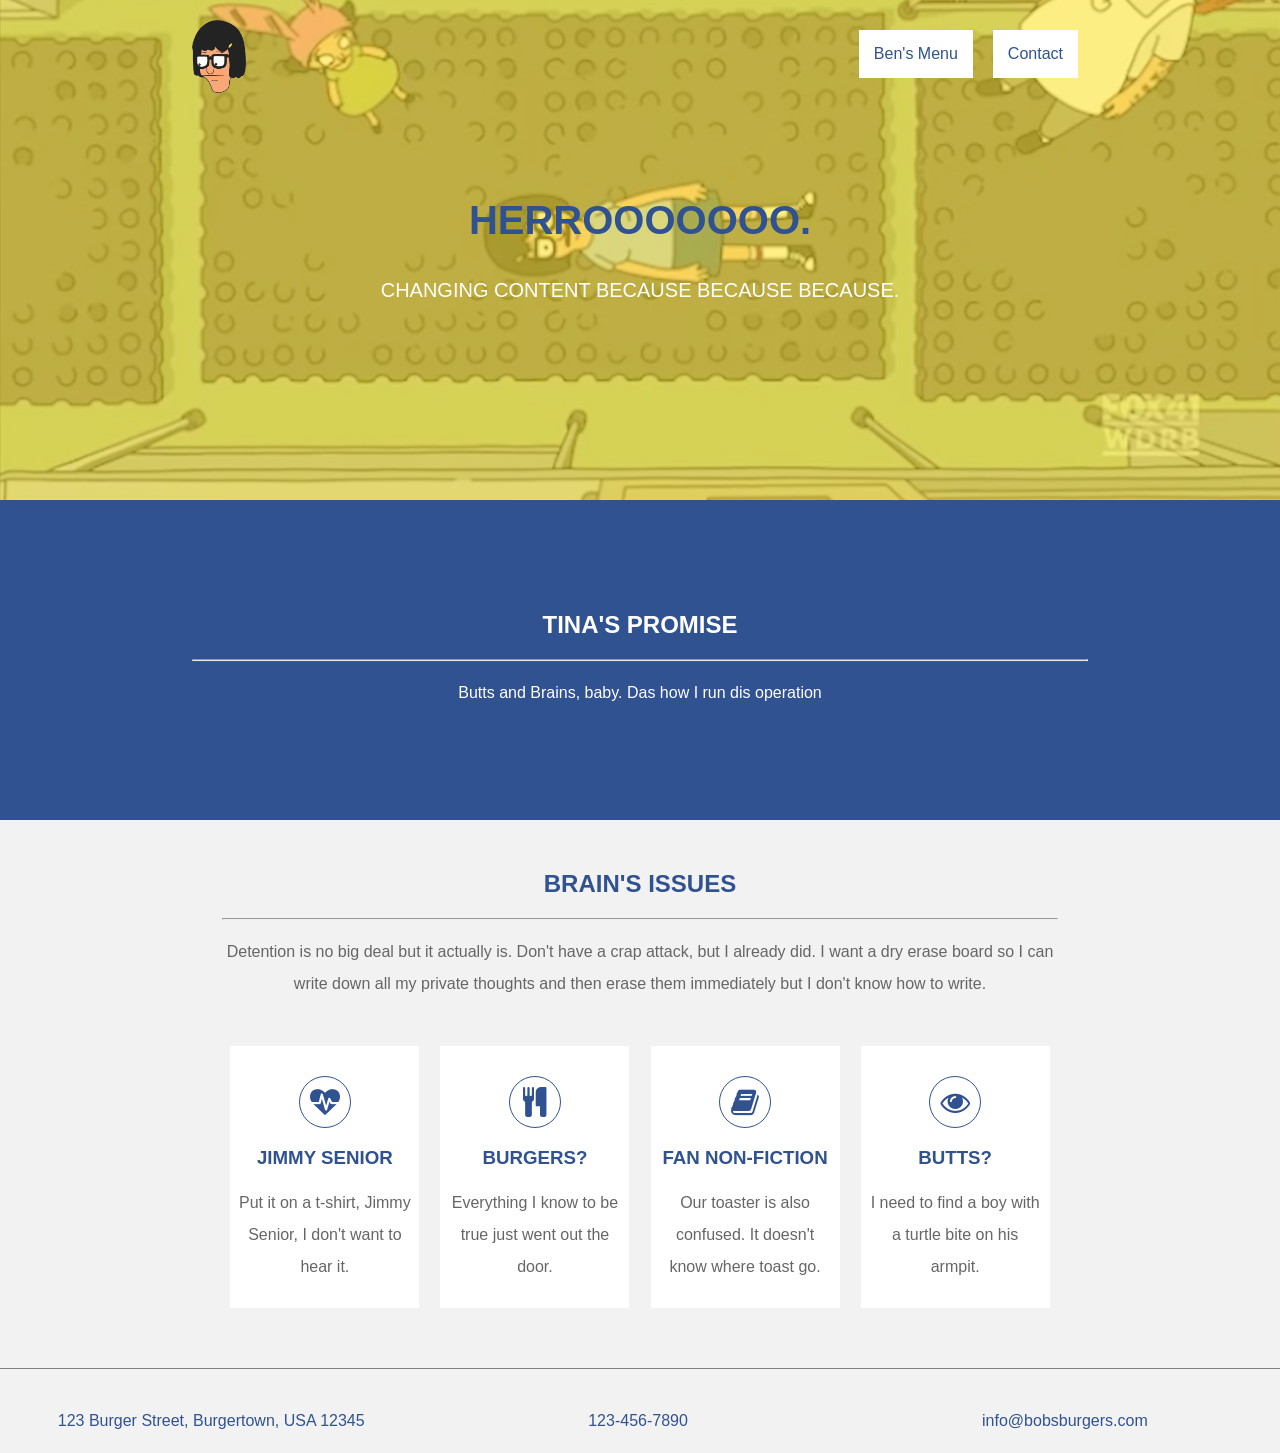
==== index.html @ 7ac5f1af "edited menu name" ====
<!DOCTYPE html>
<html lang="en">
  <head>
    <meta charset="utf-8">
    <title>Styleguide Challenge</title>
    <link href="https://maxcdn.bootstrapcdn.com/font-awesome/4.7.0/css/font-awesome.min.css" rel="stylesheet" integrity="sha384-wvfXpqpZZVQGK6TAh5PVlGOfQNHSoD2xbE+QkPxCAFlNEevoEH3Sl0sibVcOQVnN" crossorigin="anonymous">
    <link rel="stylesheet" href="stylesheets/style.css">
  </head>
  <body>
    <header>
    <video autoplay loop poster="videos/tina.jpg">
        <source src="videos/tina.mp4" type="video/mp4">
        <source src="videos/tina.webm" type="video/webm">
    </video>
      <div class="container">
        <nav>
          <img class="logo" src="images/tina-logo.png" alt="logo">
            <ul class="main-nav">
              <li class="dropdown"><a href="#">Ben's Menu</a>
              	<ul class="drop-nav">
                	<li><a href="#">Jimmy Junior</a></li>
                	<li><a href="#">Butts</a></li>
                  <li><a href="#">Horses</a></li>
                  <li><a href="#">Boys 4 Now</a></li>
              	</ul>
              </li>
              <li><a href="#">Contact</a></li>
            </ul>
        </nav>

        <div class="headercontent">
          <h1>Herrooooooo. </h1>
          <p>Changing content because because because.</p>
        </div>
      </div>
    </header>

    <section class="ourpledge">
      <div class="pledgecontent">
        <h2>Tina's Promise</h2>
          <hr>
          <p>Butts and Brains, baby. Das how I run dis operation</p>
        </div>
    </section>

    <section class="mainbody">
      <h2>Brain's Issues</h2>
        <hr>
        <p>Detention is no big deal but it actually is. Don't have a crap attack, but I already did. I want a dry erase board so I can write down all my private thoughts and then erase them immediately but I don't know how to write.</p>

      <article>
        <i class="fa fa-heartbeat" aria-hidden="true"></i>
        <h3>Jimmy Senior</h3>
        <p>Put it on a t-shirt, Jimmy Senior, I don't want to hear it.</p>
      </article>

      <article>
        <i class="fa fa-cutlery" aria-hidden="true"></i>
        <h3>Burgers?</h3>
        <p>Everything I know to be true just went out the door.</p>
      </article>

      <article>
        <i class="fa fa-book" aria-hidden="true"></i>
        <h3>Fan Non-Fiction</h3>
        <p>Our toaster is also confused. It doesn't know where toast go.</p>
      </article>

      <article>
        <i class="fa fa-eye" aria-hidden="true"></i>
        <h3>Butts?</h3>
        <p>I need to find a boy with a turtle bite on his armpit.</p>
      </article>

    </section>

    <footer>

      <div class="footer">
        <p class="footer">123 Burger Street, Burgertown, USA 12345</p>
        <p class="footer">123-456-7890</p>
        <p class="footer">info@bobsburgers.com</p>
      </div>

    </footer>

  </body>
</html>
---- stylesheets/style.css ----
/*! normalize.css v4.1.1 | MIT License | github.com/necolas/normalize.css */
/**
 * 1. Change the default font family in all browsers (opinionated).
 * 2. Prevent adjustments of font size after orientation changes in IE and iOS.
 */
html {
  font-family: sans-serif;
  /* 1 */
  -ms-text-size-adjust: 100%;
  /* 2 */
  -webkit-text-size-adjust: 100%;
  /* 2 */ }

/**
 * Remove the margin in all browsers (opinionated).
 */
body {
  margin: 0; }

/* HTML5 display definitions
   ========================================================================== */
/**
 * Add the correct display in IE 9-.
 * 1. Add the correct display in Edge, IE, and Firefox.
 * 2. Add the correct display in IE.
 */
article,
aside,
details,
figcaption,
figure,
footer,
header,
main,
menu,
nav,
section,
summary {
  /* 1 */
  display: block; }

/**
 * Add the correct display in IE 9-.
 */
audio,
canvas,
progress,
video {
  display: inline-block; }

/**
 * Add the correct display in iOS 4-7.
 */
audio:not([controls]) {
  display: none;
  height: 0; }

/**
 * Add the correct vertical alignment in Chrome, Firefox, and Opera.
 */
progress {
  vertical-align: baseline; }

/**
 * Add the correct display in IE 10-.
 * 1. Add the correct display in IE.
 */
template,
[hidden] {
  display: none; }

/* Links
   ========================================================================== */
/**
 * 1. Remove the gray background on active links in IE 10.
 * 2. Remove gaps in links underline in iOS 8+ and Safari 8+.
 */
a {
  background-color: transparent;
  /* 1 */
  -webkit-text-decoration-skip: objects;
  /* 2 */ }

/**
 * Remove the outline on focused links when they are also active or hovered
 * in all browsers (opinionated).
 */
a:active,
a:hover {
  outline-width: 0; }

/* Text-level semantics
   ========================================================================== */
/**
 * 1. Remove the bottom border in Firefox 39-.
 * 2. Add the correct text decoration in Chrome, Edge, IE, Opera, and Safari.
 */
abbr[title] {
  border-bottom: none;
  /* 1 */
  text-decoration: underline;
  /* 2 */
  text-decoration: underline dotted;
  /* 2 */ }

/**
 * Prevent the duplicate application of `bolder` by the next rule in Safari 6.
 */
b,
strong {
  font-weight: inherit; }

/**
 * Add the correct font weight in Chrome, Edge, and Safari.
 */
b,
strong {
  font-weight: bolder; }

/**
 * Add the correct font style in Android 4.3-.
 */
dfn {
  font-style: italic; }

/**
 * Correct the font size and margin on `h1` elements within `section` and
 * `article` contexts in Chrome, Firefox, and Safari.
 */
h1 {
  font-size: 2em;
  margin: 0.67em 0; }

/**
 * Add the correct background and color in IE 9-.
 */
mark {
  background-color: #ff0;
  color: #000; }

/**
 * Add the correct font size in all browsers.
 */
small {
  font-size: 80%; }

/**
 * Prevent `sub` and `sup` elements from affecting the line height in
 * all browsers.
 */
sub,
sup {
  font-size: 75%;
  line-height: 0;
  position: relative;
  vertical-align: baseline; }

sub {
  bottom: -0.25em; }

sup {
  top: -0.5em; }

/* Embedded content
   ========================================================================== */
/**
 * Remove the border on images inside links in IE 10-.
 */
img {
  border-style: none; }

/**
 * Hide the overflow in IE.
 */
svg:not(:root) {
  overflow: hidden; }

/* Grouping content
   ========================================================================== */
/**
 * 1. Correct the inheritance and scaling of font size in all browsers.
 * 2. Correct the odd `em` font sizing in all browsers.
 */
code,
kbd,
pre,
samp {
  font-family: monospace, monospace;
  /* 1 */
  font-size: 1em;
  /* 2 */ }

/**
 * Add the correct margin in IE 8.
 */
figure {
  margin: 1em 40px; }

/**
 * 1. Add the correct box sizing in Firefox.
 * 2. Show the overflow in Edge and IE.
 */
hr {
  box-sizing: content-box;
  /* 1 */
  height: 0;
  /* 1 */
  overflow: visible;
  /* 2 */ }

/* Forms
   ========================================================================== */
/**
 * 1. Change font properties to `inherit` in all browsers (opinionated).
 * 2. Remove the margin in Firefox and Safari.
 */
button,
input,
select,
textarea {
  font: inherit;
  /* 1 */
  margin: 0;
  /* 2 */ }

/**
 * Restore the font weight unset by the previous rule.
 */
optgroup {
  font-weight: bold; }

/**
 * Show the overflow in IE.
 * 1. Show the overflow in Edge.
 */
button,
input {
  /* 1 */
  overflow: visible; }

/**
 * Remove the inheritance of text transform in Edge, Firefox, and IE.
 * 1. Remove the inheritance of text transform in Firefox.
 */
button,
select {
  /* 1 */
  text-transform: none; }

/**
 * 1. Prevent a WebKit bug where (2) destroys native `audio` and `video`
 *    controls in Android 4.
 * 2. Correct the inability to style clickable types in iOS and Safari.
 */
button,
html [type="button"],
[type="reset"],
[type="submit"] {
  -webkit-appearance: button;
  /* 2 */ }

/**
 * Remove the inner border and padding in Firefox.
 */
button::-moz-focus-inner,
[type="button"]::-moz-focus-inner,
[type="reset"]::-moz-focus-inner,
[type="submit"]::-moz-focus-inner {
  border-style: none;
  padding: 0; }

/**
 * Restore the focus styles unset by the previous rule.
 */
button:-moz-focusring,
[type="button"]:-moz-focusring,
[type="reset"]:-moz-focusring,
[type="submit"]:-moz-focusring {
  outline: 1px dotted ButtonText; }

/**
 * Change the border, margin, and padding in all browsers (opinionated).
 */
fieldset {
  border: 1px solid #c0c0c0;
  margin: 0 2px;
  padding: 0.35em 0.625em 0.75em; }

/**
 * 1. Correct the text wrapping in Edge and IE.
 * 2. Correct the color inheritance from `fieldset` elements in IE.
 * 3. Remove the padding so developers are not caught out when they zero out
 *    `fieldset` elements in all browsers.
 */
legend {
  box-sizing: border-box;
  /* 1 */
  color: inherit;
  /* 2 */
  display: table;
  /* 1 */
  max-width: 100%;
  /* 1 */
  padding: 0;
  /* 3 */
  white-space: normal;
  /* 1 */ }

/**
 * Remove the default vertical scrollbar in IE.
 */
textarea {
  overflow: auto; }

/**
 * 1. Add the correct box sizing in IE 10-.
 * 2. Remove the padding in IE 10-.
 */
[type="checkbox"],
[type="radio"] {
  box-sizing: border-box;
  /* 1 */
  padding: 0;
  /* 2 */ }

/**
 * Correct the cursor style of increment and decrement buttons in Chrome.
 */
[type="number"]::-webkit-inner-spin-button,
[type="number"]::-webkit-outer-spin-button {
  height: auto; }

/**
 * 1. Correct the odd appearance in Chrome and Safari.
 * 2. Correct the outline style in Safari.
 */
[type="search"] {
  -webkit-appearance: textfield;
  /* 1 */
  outline-offset: -2px;
  /* 2 */ }

/**
 * Remove the inner padding and cancel buttons in Chrome and Safari on OS X.
 */
[type="search"]::-webkit-search-cancel-button,
[type="search"]::-webkit-search-decoration {
  -webkit-appearance: none; }

/**
 * Correct the text style of placeholders in Chrome, Edge, and Safari.
 */
::-webkit-input-placeholder {
  color: inherit;
  opacity: 0.54; }

/**
 * 1. Correct the inability to style clickable types in iOS and Safari.
 * 2. Change font properties to `inherit` in Safari.
 */
::-webkit-file-upload-button {
  -webkit-appearance: button;
  /* 1 */
  font: inherit;
  /* 2 */ }

.fa {
  font-size: 30px;
  border: 1px solid #305291;
  color: #305291;
  padding: 10px;
  border-radius: 50%;
  width: 30px; }

.fa:hover {
  background-color: #305291;
  color: white; }

h1, h2, h3 {
  color: #305291;
  text-transform: uppercase; }

h1 {
  font-size: 40px; }

p {
  color: #666666;
  line-height: 2em; }

.logo {
  height: 75px;
  float: left; }

ul {
  list-style: none;
  padding: 0;
  margin: 0;
  z-index: 100; }

.main-nav {
  float: right; }
  .main-nav li {
    float: left;
    margin: 10px; }
    .main-nav li a {
      color: #305291;
      display: block;
      padding: 15px;
      text-decoration: none;
      background-color: white; }
    .main-nav li a:hover {
      color: white;
      background-color: #305291; }

.dropdown {
  position: relative; }
  .dropdown .drop-nav {
    position: absolute;
    display: none; }
    .dropdown .drop-nav li {
      margin: 0px;
      width: auto; }

.dropdown:hover .drop-nav {
  display: block; }

header {
  height: 500px;
  position: relative;
  background: rgba(255, 231, 52, 0.6); }

video {
  bottom: 0;
  overflow: hidden;
  position: absolute;
  z-index: -100;
  height: auto;
  width: 100%; }

.container {
  padding-left: 15%;
  padding-right: 15%;
  padding-top: 20px; }

.headercontent {
  clear: both;
  position: absolute;
  top: 50%;
  left: 50%;
  transform: translate(-50%, -50%);
  text-align: center; }
  .headercontent p {
    color: white;
    font-size: 20px;
    text-transform: uppercase; }

body {
  background-color: #f2f2f2; }

.ourpledge {
  padding-left: 15%;
  padding-right: 15%;
  padding-top: 20px;
  background-color: #305291;
  height: 300px; }
  .ourpledge h2, .ourpledge p {
    color: white;
    text-align: center; }

.pledgecontent {
  position: relative;
  top: 40%;
  transform: translateY(-50%); }

.mainbody {
  margin-left: 15%;
  margin-right: 15%;
  padding: 30px;
  text-align: center; }
  .mainbody article {
    width: 20.6%;
    display: inline-block;
    background-color: white;
    vertical-align: top;
    margin: 30px 1%;
    padding: 1%;
    padding-top: 30px; }

footer {
  border-top: 1px solid gray;
  padding-top: 20px; }
  footer p {
    display: inline-block;
    width: 33%;
    text-align: center;
    color: #305291; }

@media (max-width: 767px) {
  video {
    width: auto; }

  .ourpledge, .container {
    padding: 10px; }

  .mainbody {
    margin: 0px; }

  .mainbody article {
    width: 100%;
    display: block; }

  footer p {
    width: 100%;
    display: block; } }

/*# sourceMappingURL=style.css.map */
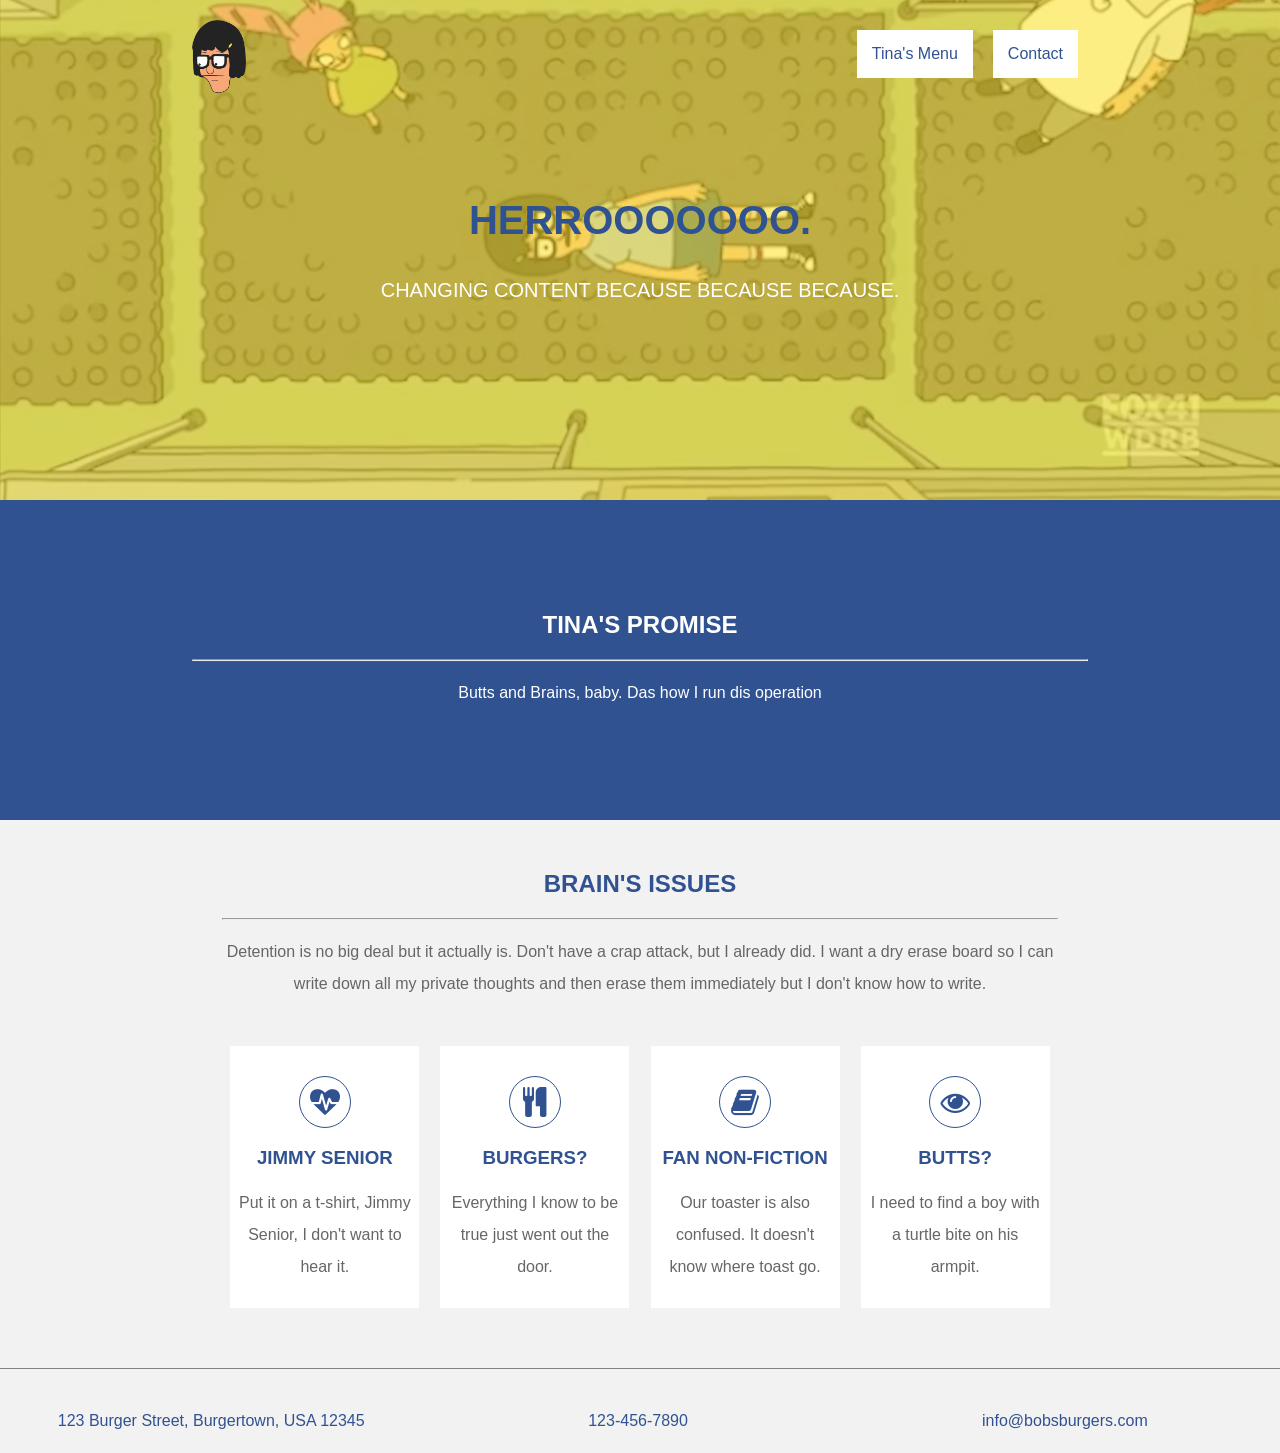
==== commit 802c5bee: "second commit" ====
--- a/index.html
+++ b/index.html
@@ -16,9 +16,9 @@
         <nav>
           <img class="logo" src="images/tina-logo.png" alt="logo">
             <ul class="main-nav">
-              <li class="dropdown"><a href="#">Ben's Menu</a>
+              <li class="dropdown"><a href="#">Tina's Menu</a>
               	<ul class="drop-nav">
-                	<li><a href="#">Jimmy Junior</a></li>
+                	<li><a href="#">Timmy Junior</a></li>
                 	<li><a href="#">Butts</a></li>
                   <li><a href="#">Horses</a></li>
                   <li><a href="#">Boys 4 Now</a></li>
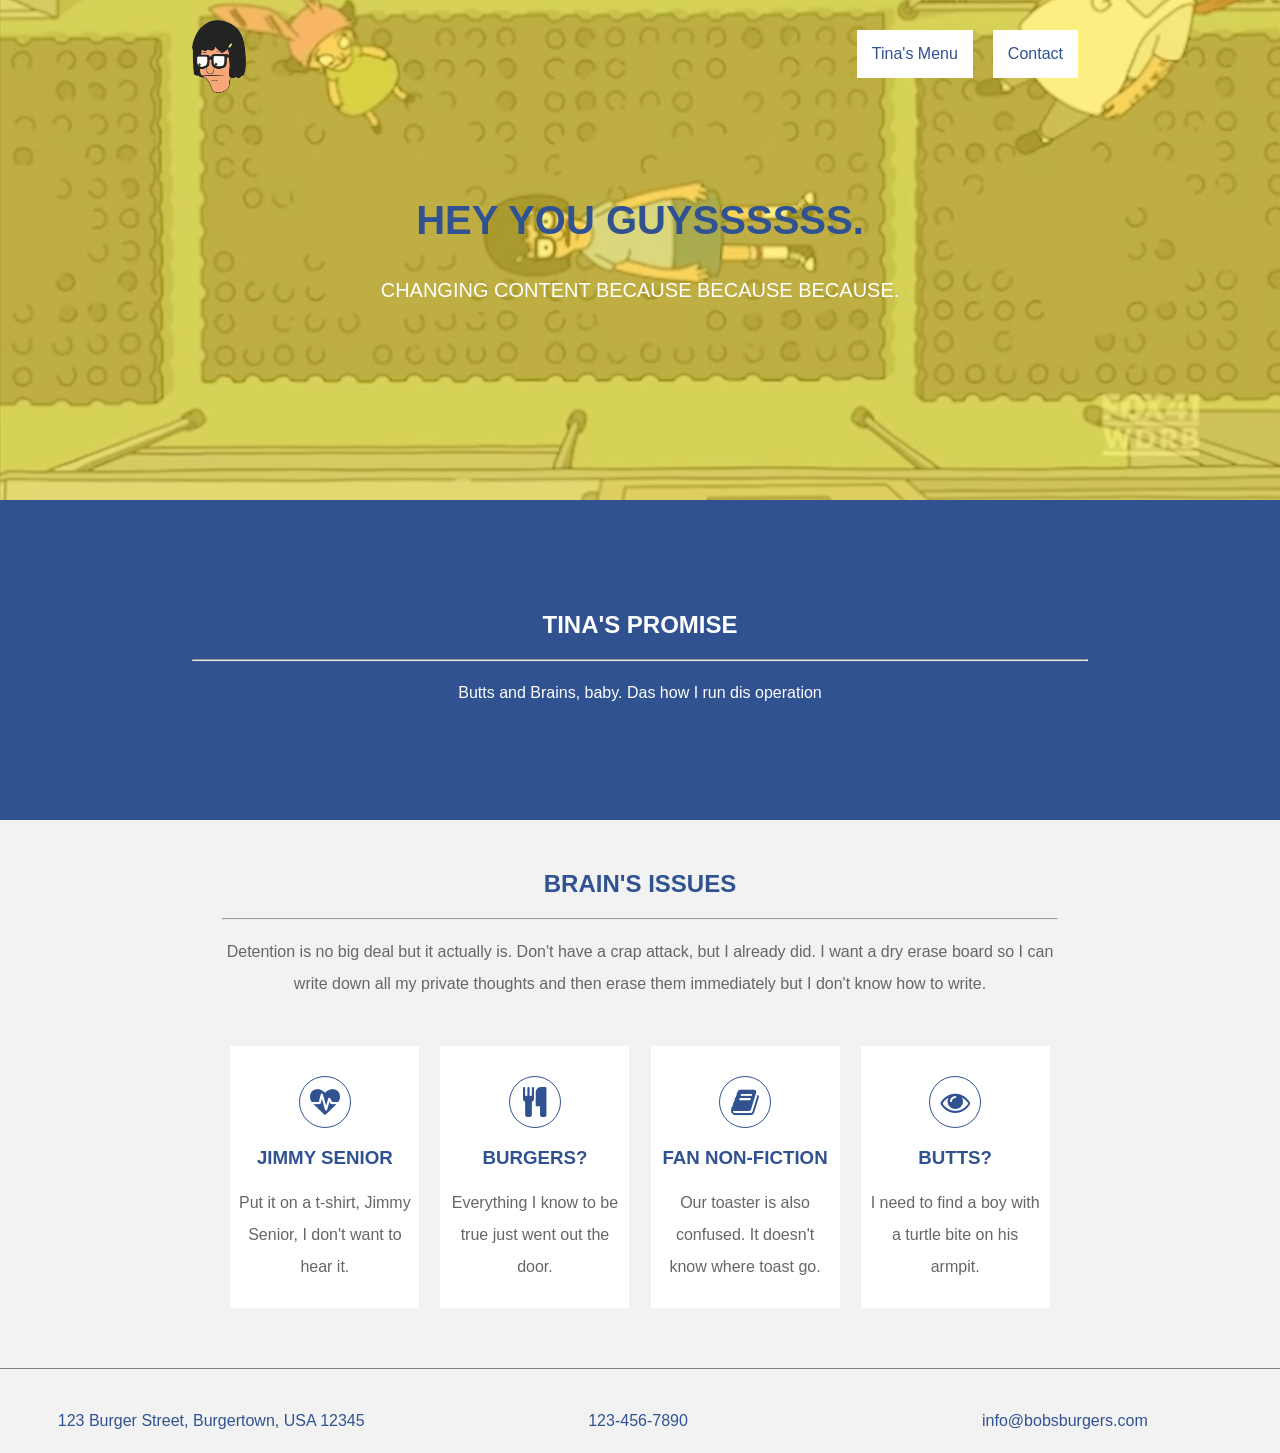
==== commit 60641990: "deleted text and added new text" ====
--- a/index.html
+++ b/index.html
@@ -18,7 +18,7 @@
             <ul class="main-nav">
               <li class="dropdown"><a href="#">Tina's Menu</a>
               	<ul class="drop-nav">
-                	<li><a href="#">Timmy Junior</a></li>
+                	<li><a href="#">Jimmy Junior</a></li>
                 	<li><a href="#">Butts</a></li>
                   <li><a href="#">Horses</a></li>
                   <li><a href="#">Boys 4 Now</a></li>
@@ -29,7 +29,7 @@
         </nav>
 
         <div class="headercontent">
-          <h1>Herrooooooo. </h1>
+          <h1>Hey you guyssssss. </h1>
           <p>Changing content because because because.</p>
         </div>
       </div>
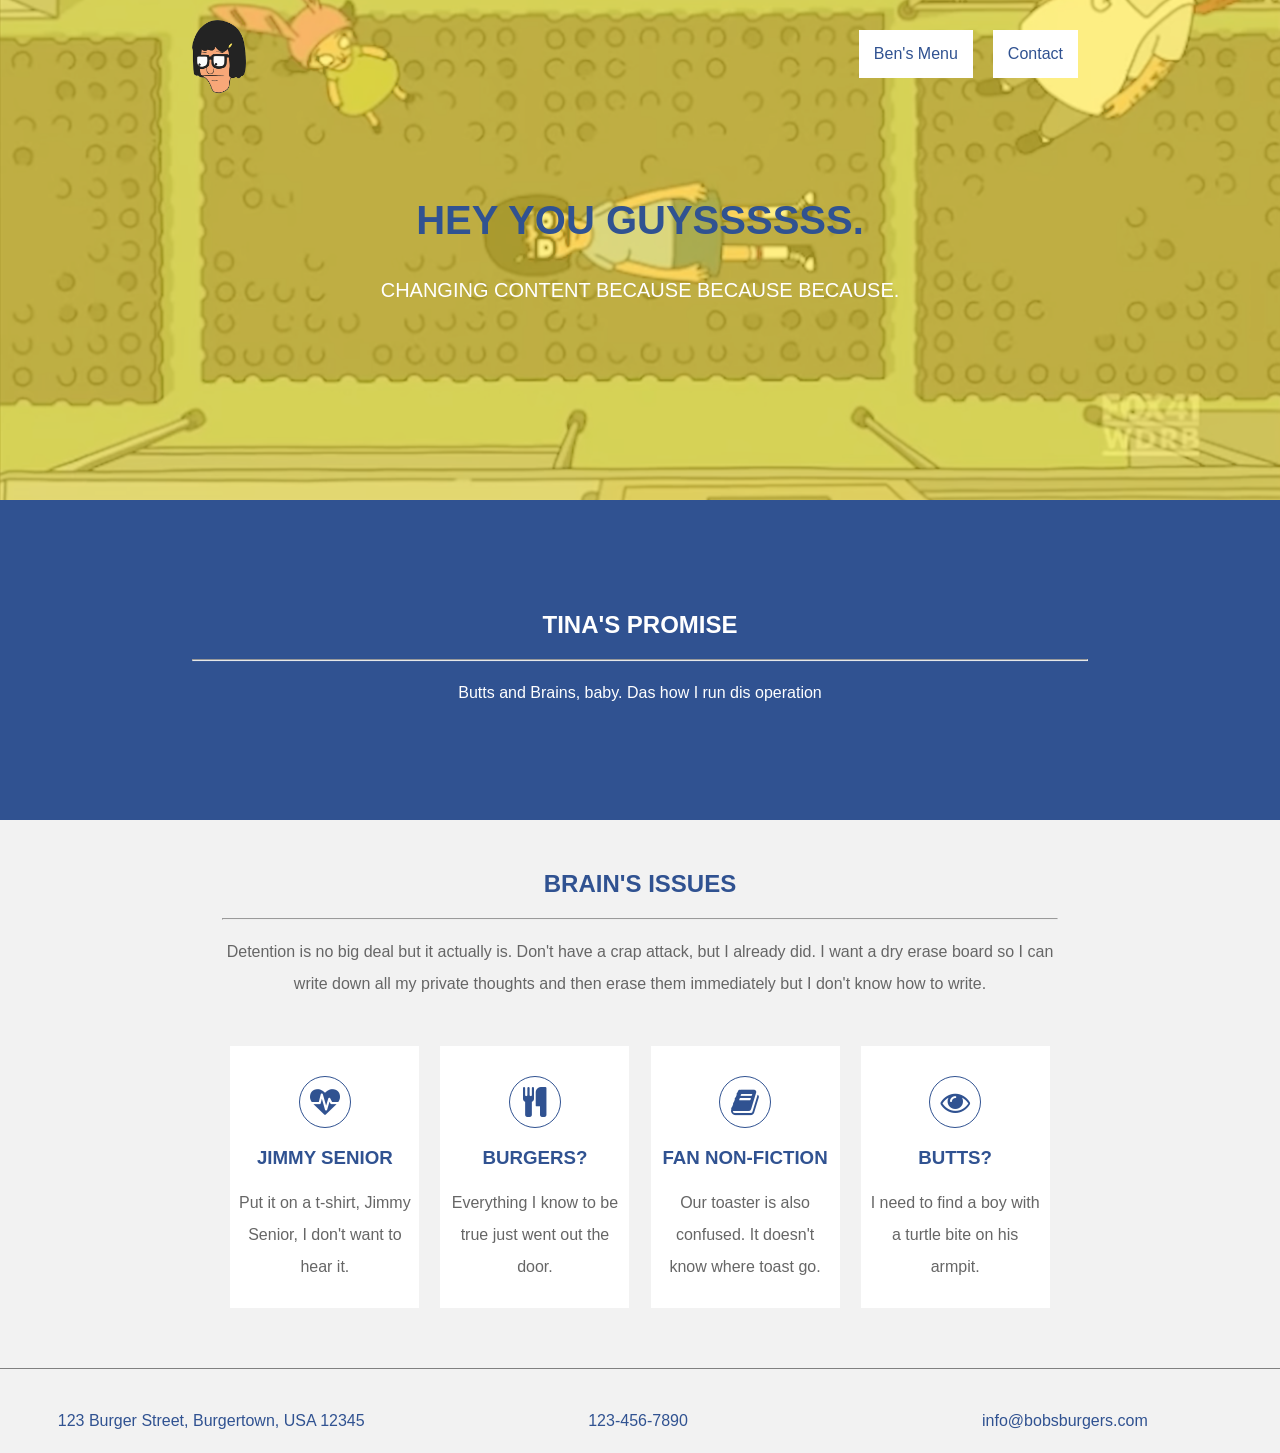
==== commit 259d575c: "Merge pull request #6 from tiy-atx-ui/ben-menu edited menu name" ====
--- a/index.html
+++ b/index.html
@@ -16,9 +16,11 @@
         <nav>
           <img class="logo" src="images/tina-logo.png" alt="logo">
             <ul class="main-nav">
-              <li class="dropdown"><a href="#">Tina's Menu</a>
+              <li class="dropdown"><a href="#">Ben's Menu</a>
               	<ul class="drop-nav">
-                	<li><a href="#">Jimmy Junior</a></li>
+
+                	<li><a href="#">Timmy Junior dog</a></li>
+
                 	<li><a href="#">Butts</a></li>
                   <li><a href="#">Horses</a></li>
                   <li><a href="#">Boys 4 Now</a></li>
@@ -29,7 +31,9 @@
         </nav>
 
         <div class="headercontent">
+
           <h1>Hey you guyssssss. </h1>
+
           <p>Changing content because because because.</p>
         </div>
       </div>
